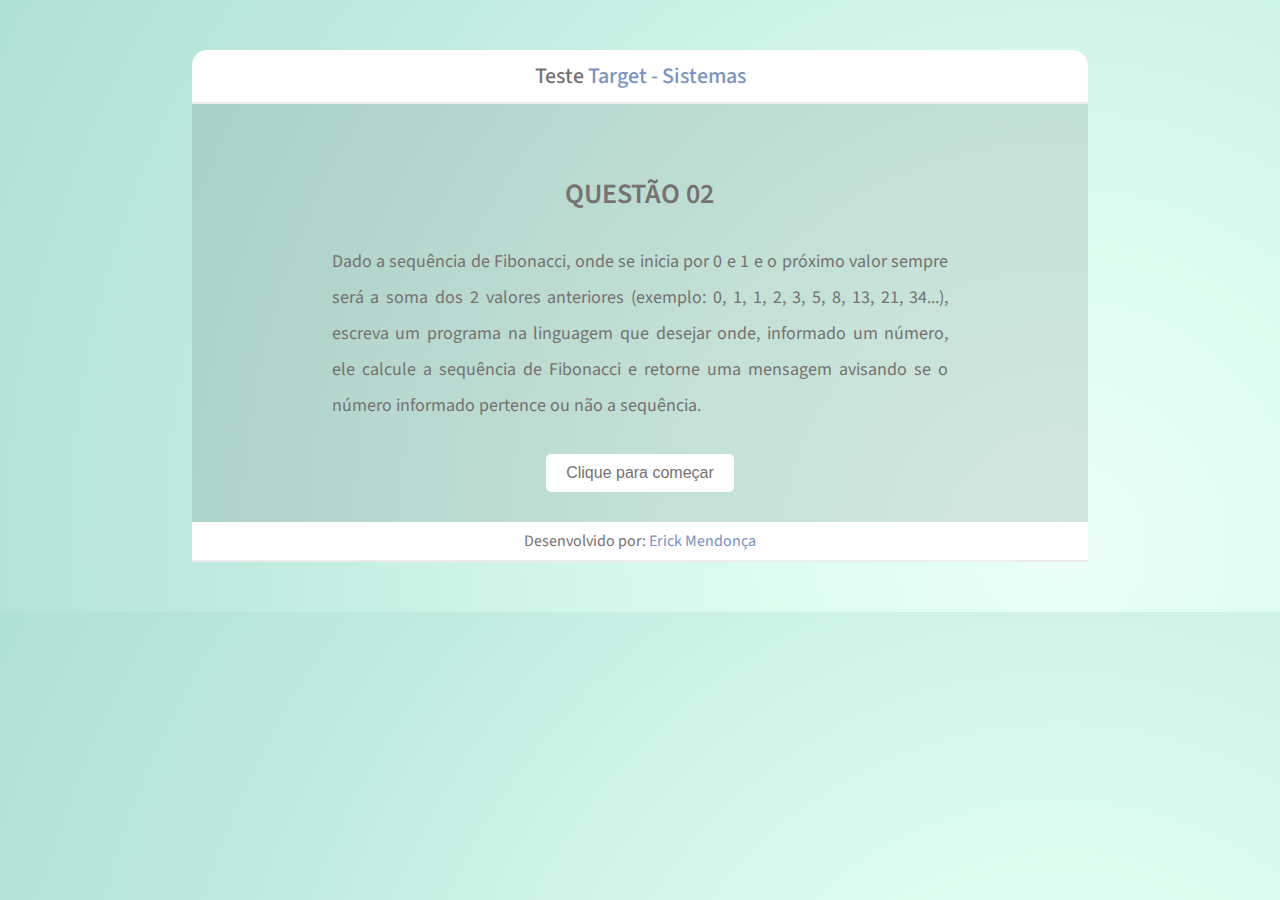
==== questao2.html @ 21048f20 "Initial commit  Changes to be committed:" ====
<!DOCTYPE html>
<html lang="pt-br">
<head>
    <meta charset="UTF-8">
    <meta http-equiv="X-UA-Compatible" content="IE=edge">
    <meta name="viewport" content="width=device-width, initial-scale=1.0">
    <link rel="stylesheet" href="css/style.css">
    <script src="js/questao2.js"></script>
    <link rel="preconnect" href="https://fonts.googleapis.com">
    <link rel="preconnect" href="https://fonts.gstatic.com" crossorigin>
    <link href="https://fonts.googleapis.com/css2?family=Source+Sans+Pro:wght@300;400;600;700&display=swap" rel="stylesheet">
    <title>Teste Target - Sistemas</title>
</head>
<body>
    <div class="container">

        <header>
            <section class="topo">
                <a href="index.html">
                    <h1 class="titulo-topo">Teste <span class="destaque-titulo-topo">Target - Sistemas</span></h1>
                </a>
            </section>
        </header>


        <main>
            <section class="apresentacao">
                <h2 class="titulo-apresentacao">QUESTÃO 02</h2>

                <p class="paragrafo-apresentacao">
                    Dado a sequência de Fibonacci, onde se inicia por 0 e 1 e o próximo valor 
                    sempre será a soma dos 2 valores anteriores 
                    (exemplo: 0, 1, 1, 2, 3, 5, 8, 13, 21, 34...), 
                    escreva um programa na linguagem que desejar onde, informado um número, 
                    ele calcule a sequência de Fibonacci e retorne uma mensagem avisando se o 
                    número informado pertence ou não a sequência.
                </p>

                <button class="btn-iniciar" onclick="calcular('questao2')">
<!--TALVEZ TENTAR DESTA FORMA COM APENAS UM ARQUIVO JS USANDO SWITCH PARA SABER QUAL FÓRMULA CALCULAR-->
                    Clique para começar
                </button>
            </section>
        </main>

        <footer>
            <p>Desenvolvido por: <span>Erick Mendonça</span></p>
        </footer>
    </div>
</body>
</html>
---- css/style.css ----
* {
    margin: 0;
    padding: 0;
    box-sizing: border-box;
}

/* A maioria das classes e estilos aplicados aos elementos, são globais,
    ou seja, foram reaproveitados em todas as páginas. */

body {
    font-family: 'Source Sans Pro', 'sans-serif';
    display: flex;
    align-items: center;
    justify-content: center;
    background-image: radial-gradient(circle at 82.86% 89.16%, #eafff8 0, #dcfcf0 25%, #cdf2e6 50%, #bde8dd 75%, #afe0d6 100%);
}

.container {
    margin: 50px auto;
    width: 70%;
    background-color: rgba(83, 88, 90, 0.15);
    border-radius: 15px;
    position: relative;
}

.topo { /* Estilo dos elementos da seção topo */
    width: 100%;
    padding: 10px 25px;
    display: flex;
    flex-flow: row wrap;
    justify-content: space-around;
    align-items: center;
    gap: 10px 10px;
    background-color: #fff;
    border-bottom: 2px solid rgba(204, 201, 201, 0.35);
    border-radius: 15px 15px 0 0;
}

.topo a {
    text-decoration: none;
}

.titulo-topo {
    font-size: 22px;
    font-weight: 500;
    color: #777171;
}

.destaque-titulo-topo {
    color: #7691c4;
}

.box-links-topo {
    padding: 5px;
}

.lista-links-topo {
    display: flex;
    flex-flow: row nowrap;
    justify-content: space-between;
    align-items: center;
}

.item-lista {
    margin-left: 15px;
}

.item-lista:first-child {
    margin-left: 0;
}

.link-topo {
    text-decoration: none;
    text-transform: uppercase;
    font-size: 16px;
    font-weight: 500;
    color: #777171;
    cursor: pointer;
}

.link-topo:hover {
    color: #7691c8;
} /* Fim da estilização da seção topo */


.apresentacao { /* Estilos da seção principal da página */
    margin: 30px auto;
    width: 80%;
    text-align: center;
    padding: 40px 50px;
}

.titulo-apresentacao {
    font-size: 28px;
    font-weight: 600;
    margin-bottom: 30px;
    color: #777171;
}

.paragrafo-apresentacao {
    text-align: justify;
    font-size: 18px;
    font-weight: 400;
    line-height: 36px;
    margin-bottom: 30px;
    color: #777171;
} /* Fim da estilização do corpo da página */


footer { /* Estilos do rodapé da página */
    width: 100%;
    padding: 8px;
    text-align: center;
    position: absolute;
    background-color: #fff;
    bottom: 0;
    border-bottom: 2px solid rgba(204, 201, 201, 0.35);
}

footer p {
    color: #777171;
}

footer span {
    color: #7691c4
} /* Fim da estilização do rodapé da página */


.btn-iniciar { /* Estilo do botão "iniciar" utilizado nas páginas das questões */
    font-size: 16px;
    padding: 10px 20px;
    text-align: center;
    border: none;
    cursor: pointer;
    border-radius: 5px;
    background-color: #fff;
    color: #777171;
}

.btn-iniciar:hover {
    background-color: #7691c8;
    color: #fff;
    transition: 0.3s;
}


.lista-pagina-questao { /* Estilo das listas (ordenada e não-ordenada) utilizadas na página da questão 03 */
    text-align: justify;
    padding-left: 30px;
    font-size: 18px;
    font-weight: 400;
    line-height: 36px;
    margin-bottom: 30px;
    color: #777171;
}
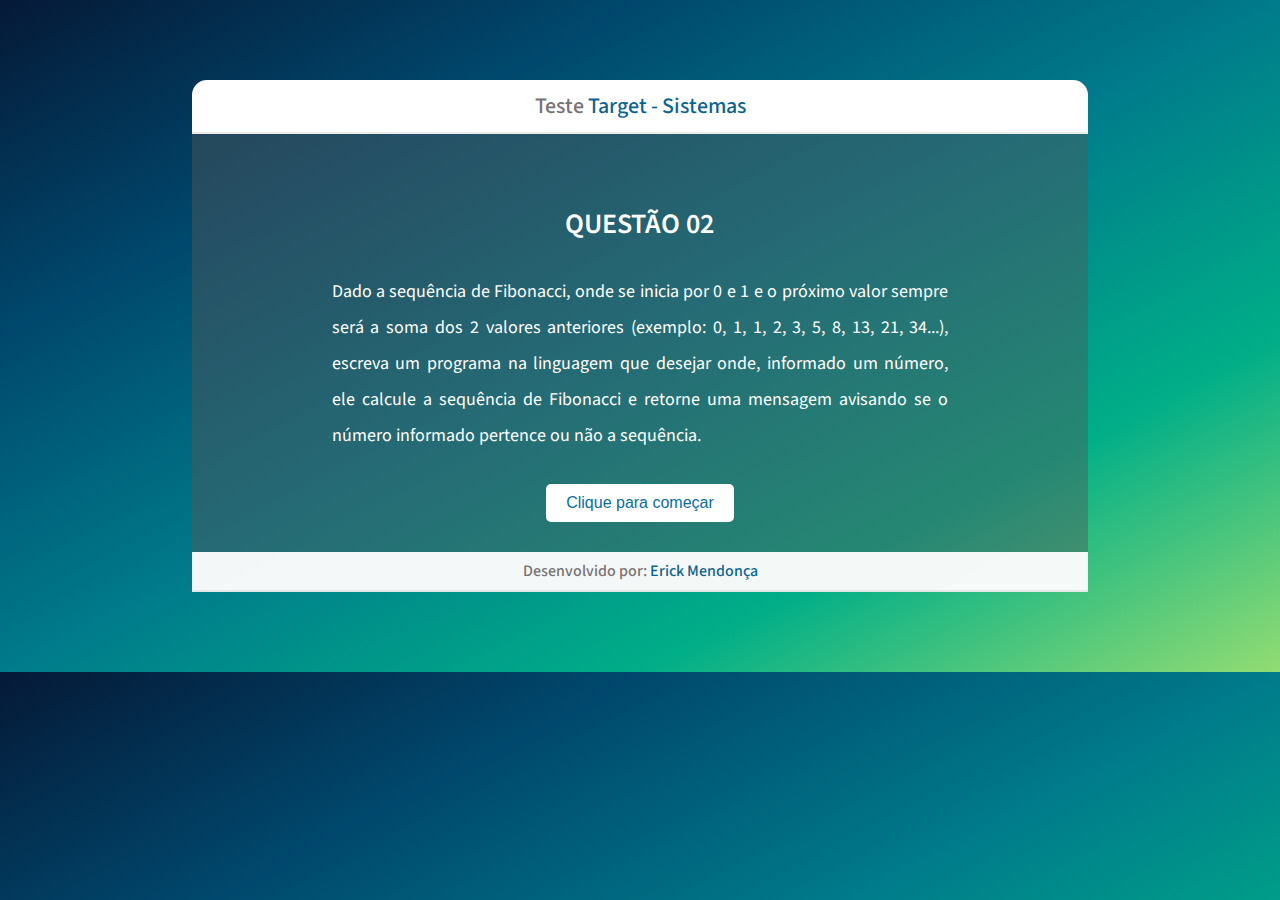
==== commit 22f587d3: "Alteração paleta de cores, deploy questão 2" ====
--- a/questao2.html
+++ b/questao2.html
@@ -5,7 +5,7 @@
     <meta http-equiv="X-UA-Compatible" content="IE=edge">
     <meta name="viewport" content="width=device-width, initial-scale=1.0">
     <link rel="stylesheet" href="css/style.css">
-    <script src="js/questao2.js"></script>
+    <script src="js/script-questao2.js"></script>
     <link rel="preconnect" href="https://fonts.googleapis.com">
     <link rel="preconnect" href="https://fonts.gstatic.com" crossorigin>
     <link href="https://fonts.googleapis.com/css2?family=Source+Sans+Pro:wght@300;400;600;700&display=swap" rel="stylesheet">
@@ -27,7 +27,7 @@
             <section class="apresentacao">
                 <h2 class="titulo-apresentacao">QUESTÃO 02</h2>
 
-                <p class="paragrafo-apresentacao">
+                <p class="paragrafo-apresentacao" id="saida">
                     Dado a sequência de Fibonacci, onde se inicia por 0 e 1 e o próximo valor 
                     sempre será a soma dos 2 valores anteriores 
                     (exemplo: 0, 1, 1, 2, 3, 5, 8, 13, 21, 34...), 
@@ -36,7 +36,7 @@
                     número informado pertence ou não a sequência.
                 </p>
 
-                <button class="btn-iniciar" onclick="calcular('questao2')">
+                <button class="btn-iniciar" onclick="calcular()">
 <!--TALVEZ TENTAR DESTA FORMA COM APENAS UM ARQUIVO JS USANDO SWITCH PARA SABER QUAL FÓRMULA CALCULAR-->
                     Clique para começar
                 </button>
--- a/css/style.css
+++ b/css/style.css
@@ -8,17 +8,18 @@
     ou seja, foram reaproveitados em todas as páginas. */
 
 body {
+    height: 100%;
     font-family: 'Source Sans Pro', 'sans-serif';
     display: flex;
     align-items: center;
     justify-content: center;
-    background-image: radial-gradient(circle at 82.86% 89.16%, #eafff8 0, #dcfcf0 25%, #cdf2e6 50%, #bde8dd 75%, #afe0d6 100%);
+    background-image: linear-gradient(to right bottom, #051937, #00486d, #007b8b, #00ae88, #92dc72);
 }
 
 .container {
-    margin: 50px auto;
+    margin: 80px auto;
     width: 70%;
-    background-color: rgba(83, 88, 90, 0.15);
+    background-color: rgba(83, 88, 90, 0.45);
     border-radius: 15px;
     position: relative;
 }
@@ -47,7 +48,7 @@
 }
 
 .destaque-titulo-topo {
-    color: #7691c4;
+    color: #0b638f;
 }
 
 .box-links-topo {
@@ -79,7 +80,7 @@
 }
 
 .link-topo:hover {
-    color: #7691c8;
+    color: #0b638f;
 } /* Fim da estilização da seção topo */
 
 
@@ -94,7 +95,7 @@
     font-size: 28px;
     font-weight: 600;
     margin-bottom: 30px;
-    color: #777171;
+    color: #fff;
 }
 
 .paragrafo-apresentacao {
@@ -103,7 +104,7 @@
     font-weight: 400;
     line-height: 36px;
     margin-bottom: 30px;
-    color: #777171;
+    color: #fff;
 } /* Fim da estilização do corpo da página */
 
 
@@ -112,17 +113,18 @@
     padding: 8px;
     text-align: center;
     position: absolute;
-    background-color: #fff;
+    background-color: rgb(255, 255, 255, 0.95);
     bottom: 0;
     border-bottom: 2px solid rgba(204, 201, 201, 0.35);
 }
 
 footer p {
     color: #777171;
+    font-weight: 500;
 }
 
 footer span {
-    color: #7691c4
+    color: #0b638f
 } /* Fim da estilização do rodapé da página */
 
 
@@ -134,11 +136,12 @@
     cursor: pointer;
     border-radius: 5px;
     background-color: #fff;
-    color: #777171;
+    color: #076fa3;
 }
 
 .btn-iniciar:hover {
-    background-color: #7691c8;
+    background-color: #0b638f;
+    border: 1px solid #076fa3;
     color: #fff;
     transition: 0.3s;
 }
@@ -151,5 +154,19 @@
     font-weight: 400;
     line-height: 36px;
     margin-bottom: 30px;
-    color: #777171;
+    color: #fff;
 }
+
+.result { /* Estilo utilizado para o parágrafo que mostra o resultado após os cálculos realizados no programa */
+    text-align: center;
+    font-size: 22px;
+    font-weight: 400;
+    line-height: 36px;
+    margin-bottom: 30px;
+    color: #fff;
+}
+
+.result span {
+    font-weight: 900;
+    color: #051937;
+}